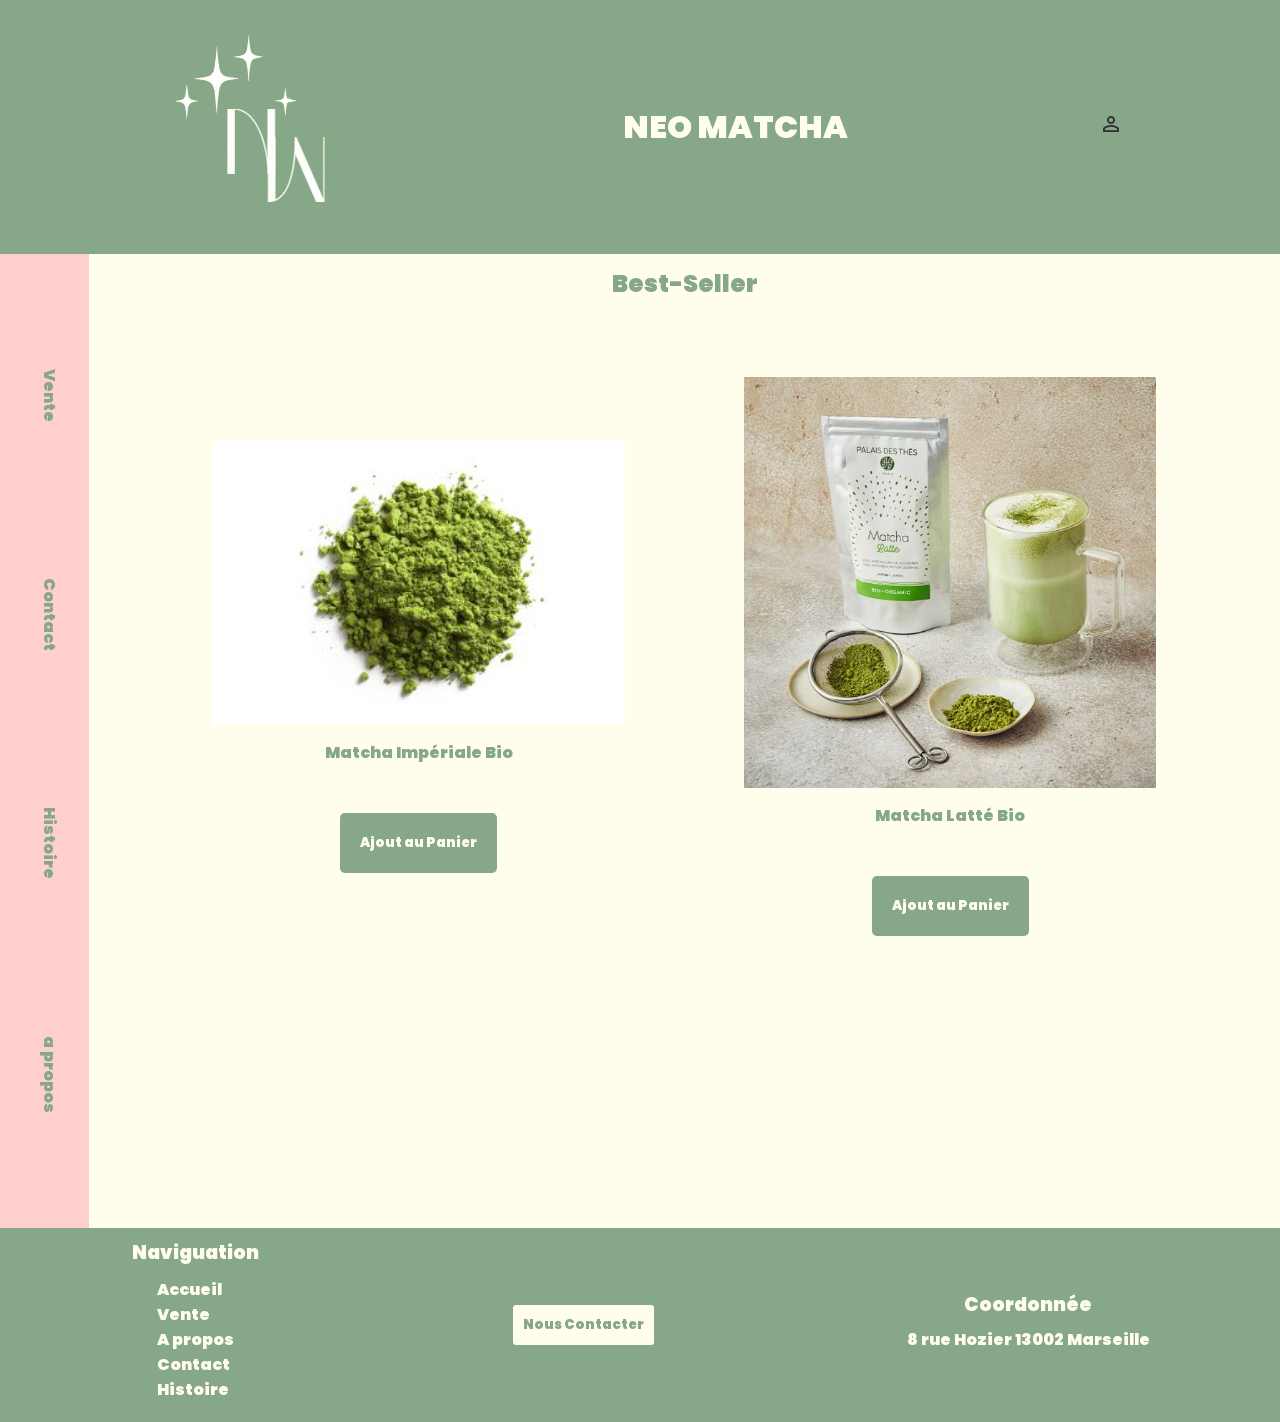
==== index.html @ d69092cb "ajout de mes fichiers" ====
<!DOCTYPE html>
<html lang="en">
  <head>
    <meta charset="UTF-8" />
    <meta name="viewport" content="width=device-width, initial-scale=1.0" />
    <link rel="stylesheet" href="MatchaA.css" />
    <title>Accueil</title>
  </head>
  <body>
    <header>
      <nav class="one">
        <ul class="crossbar">
          <li><img src="./Photo/logo-removebg-preview.png" alt="" /></li>
          <li>NEO MATCHA</li>
          <li>
            <a href="CompteClient.html"
              ><img src="./Photo/perm_identity (1).png" alt="Se connecter"
            /></a>
          </li>
        </ul>
      </nav>
    </header>
    <main>
      <section class="main1">
        <div class="sidebar">
          <nav class="two">
            <ul class="side">
              <li>Vente</li>
              <li>Contact</li>
              <li>Histoire</li>
              <li>a propos</li>
            </ul>
          </nav>
        </div>

        <div class="best-seller">
          <h1>
            <p>Best-Seller</p>
          </h1>
          <ul class="sell">
            <li>
              <div class="produit">
                <article>
                  <img src="./Photo/matcha vente1.png" alt="" />
                  <p>Matcha Impériale Bio</p>
                  <div class="panier">
                    <button class="favorite styled" type="button">
                      Ajout au Panier
                    </button>
                  </div>
                </article>
              </div>
            </li>
            <li>
              <div class="produit2">
                <article>
                  <img src="./Photo/matchavente2.png" alt="" />
                  <p>Matcha Latté Bio</p>
                  <div class="panier">
                    <button class="favorite styled" type="button">
                      Ajout au Panier
                    </button>
                  </div>
                </article>
              </div>
            </li>
          </ul>
        </div>
      </section>
      <footer>
        <section class="footer1">
          <div class="footer-left">
            <h3>Naviguation</h3>
            <ul class="nav-footer">
              <li>Accueil</li>
              <li>Vente</li>
              <li>A propos</li>
              <li>Contact</li>
              <li>Histoire</li>
            </ul>
          </div>
          <div class="button2">
            <input class="styled" type="button" value="Nous Contacter" />
          </div>
          <div class="footer-right">
            <ul class="adress">
              <h3>Coordonnée</h3>
              <p>8 rue Hozier 13002 Marseille</p>
            </ul>
          </div>
        </section>
      </footer>
    </main>
  </body>
</html>
---- MatchaA.css ----
/* Parti Index */

* {
  margin: 0;
  padding: 0;
  overflow-x: hidden;
  font-family: "Poppins", sans-serif;
}
@font-face {
  font-family: "Poppins";
  src: url(./Assets/Poppins-Black.ttf);
}

  


@media (max-width: 450px) {
  .crossbar {

    display: flex;
    flex-direction: column;
    gap: 20px;
  }
  .crossbar li:nth-child(1) {
    display: none;
  }
  .crossbar li:nth-child(3) {
    display: none;
  }
  

  .sell {
    display: flex;

    flex-direction: column;
  }

  p {
    text-align: center;
    
  }

  .footer1 {
    display: flex;
    flex-direction: column;
    
    gap: 20px;
  }
  .sidebar {
    display: none;
  }
  .Compte {
    margin: 10px;
    position: relative;
    left: 1.8em;
  }


  
}

@media (min-width: 451px) {
  .crossbar li:nth-child(4) {
    display: none;

}
}
.one {
  background-color: #86a788;
  padding: 2em;
}

.crossbar {
  display: flex;
  justify-content: space-around;
  align-items: center;
}
.crossbar li:nth-child(1) {
  
}


.crossbar li:nth-child(2) {
  font-size: 2em;
}


.sidebar {
  background-color: #ffcfcf;
  width: 6em;
}
.side {
  display: flex;
  writing-mode: vertical-rl;
  text-orientation: mixed;
  justify-content: space-around;
  height: 100vh;
  padding: 2.3em;
}


.best-seller p {
  display: flex;
  flex-direction: row;
  justify-content: center;
}
p {
  margin: 0.5em;
}
.best-seller {
  background-color: #fffdec;
}

.sell {
  display: flex;
  justify-content: space-around;
}

footer {
  background-color: #86a788;
}

main,
.best-seller {
  width: 100%;
  
}

.sell {
  display: flex;
  margin: 2em;
  padding: 2em;
  align-items: center;
}
.footer1 {
  display: flex;
  justify-content: space-around;
  align-items: center;
}

.footer-left,
.nav-footer {
  display: flex;
  flex-direction: column;
  margin: 10px;
}

.footer-right,
.adress {
  display: flex;
  flex-direction: column;
  align-items: center;
}

.footer-left,
.footer-right {
  align-content: center;
  align-items: center;
}

input {
  padding: 10px;
  border-radius: 3px;
  background-color: #fffdec;
  color: #86a788;
  border: none;
}

.crossbar li {
  color: #fffdec;
}

.side li {
  color: #86a788;
}

.best-seller p {
  color: #86a788;
}

article {
  color: #86a788;
}

.footer-left,
.footer-right {
  color: #fffdec;
}
.panier {
display: flex;
justify-content: center;
margin: 5px;
padding: 2.5em;
}

.panier button {
  padding: 1.5em;
  border: none;
  background-color: #86a788;
  color: #fffdec;
  border-radius: 5px;
}
.main1, .main2 {
  display: flex;
}


/* partie compte */

 .titre{
  display: flex;
  justify-content: center;
}



form {
  display: grid;
  width: 100%;
  place-items: center;
  position: relative;
}

.Compte {
  display: flex;
  flex-direction: column;
  justify-content: center;
}

a:visited {
  color:#86a788;
  text-decoration: NONE;
}

.crossbar a:visited {
  color: #fffdec;
}

.crossbar button {
  padding: 1.5em;
  border: none;
  background-color: #fffdec;
  color: #86a788;
  border-radius: 5px;
}

.form1 button {
  padding: 1.5em;
  border: none;
  background-color: #86a788;
  color: #fffdec;
  border-radius: 5px;
}
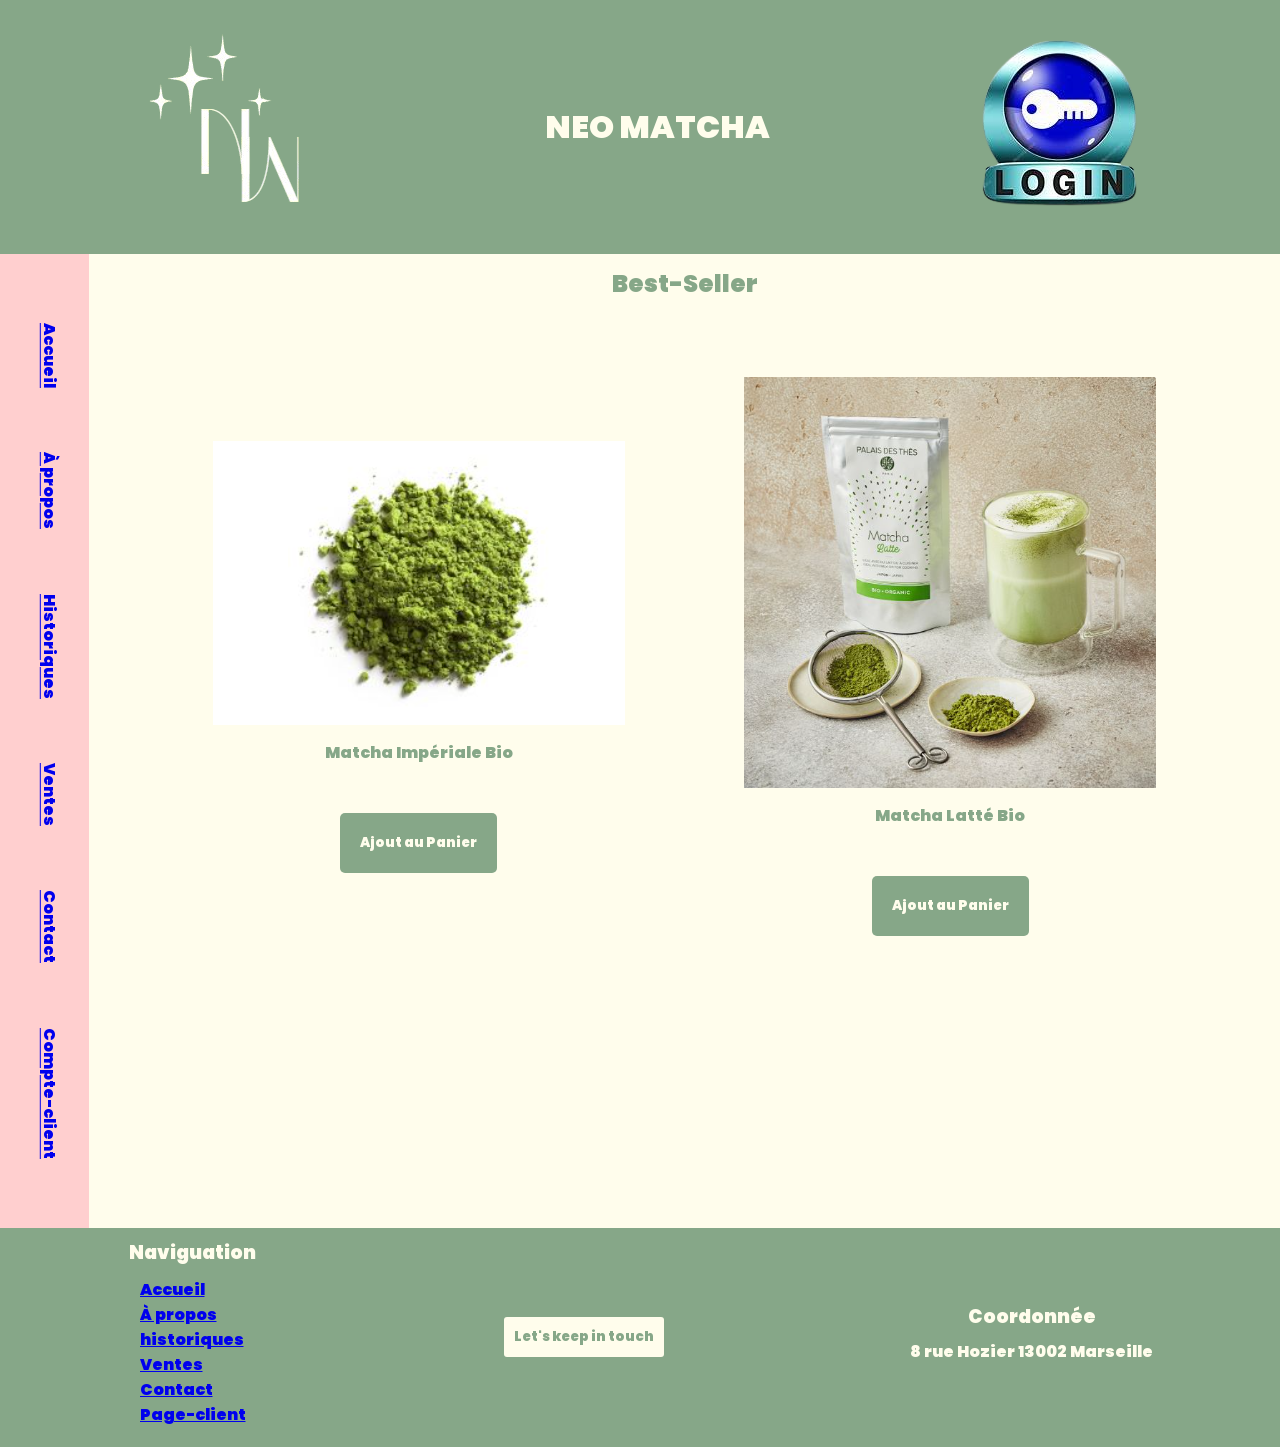
==== commit c3449e26: "fichiers envoyés" ====
--- a/index.html
+++ b/index.html
@@ -10,12 +10,10 @@
     <header>
       <nav class="one">
         <ul class="crossbar">
-          <li><img src="./Photo/logo-removebg-preview.png" alt="" /></li>
+          <li><img src="images/logo.png" alt="" /></li>
           <li>NEO MATCHA</li>
           <li>
-            <a href="CompteClient.html"
-              ><img src="./Photo/perm_identity (1).png" alt="Se connecter"
-            /></a>
+            <a href="CompteClient.html"><img src="images/login.png" alt="Se connecter"></a>
           </li>
         </ul>
       </nav>
@@ -25,10 +23,13 @@
         <div class="sidebar">
           <nav class="two">
             <ul class="side">
-              <li>Vente</li>
-              <li>Contact</li>
-              <li>Histoire</li>
-              <li>a propos</li>
+              <li><a href="index.html">Accueil</a></li>
+             <li><a href="./apropos.html">À propos</a></li>
+             <li><a href="./histoire.html">Historiques</a></li>
+             <li><a href="./vente.html">Ventes</a></li>
+             <li><a href="./contact.html">Contact</a></li>
+             <li><a href="./CompteClient.html">Compte-client</a></li>
+             
             </ul>
           </nav>
         </div>
@@ -41,7 +42,7 @@
             <li>
               <div class="produit">
                 <article>
-                  <img src="./Photo/matcha vente1.png" alt="" />
+                  <img src="images/matcha vente1.png" alt="" />
                   <p>Matcha Impériale Bio</p>
                   <div class="panier">
                     <button class="favorite styled" type="button">
@@ -54,7 +55,7 @@
             <li>
               <div class="produit2">
                 <article>
-                  <img src="./Photo/matchavente2.png" alt="" />
+                  <img src="images/matchavente2.png" alt="" />
                   <p>Matcha Latté Bio</p>
                   <div class="panier">
                     <button class="favorite styled" type="button">
@@ -72,15 +73,17 @@
           <div class="footer-left">
             <h3>Naviguation</h3>
             <ul class="nav-footer">
-              <li>Accueil</li>
-              <li>Vente</li>
-              <li>A propos</li>
-              <li>Contact</li>
-              <li>Histoire</li>
+              <ul>
+                <li><a href="./index.html">Accueil</a></li>
+                <li><a href="./apropos.html">À propos</a></li>
+                <li><a href="./histoire.html">historiques</a></li>
+                <li><a href="./vente.html">Ventes</a></li>
+                <li><a href="./contact.html">Contact</a></li>
+                <li><a href="./Commande.html">Page-client</a></li>
             </ul>
           </div>
           <div class="button2">
-            <input class="styled" type="button" value="Nous Contacter" />
+            <input class="styled" type="button" value="Let's keep in touch" />
           </div>
           <div class="footer-right">
             <ul class="adress">
--- a/MatchaA.css
+++ b/MatchaA.css
@@ -37,13 +37,13 @@
 
   p {
     text-align: center;
-    
+    overflow-wrap: normal;
   }
 
   .footer1 {
     display: flex;
     flex-direction: column;
-    
+    flex-wrap: wrap;
     gap: 20px;
   }
   .sidebar {
@@ -232,9 +232,6 @@
   text-decoration: NONE;
 }
 
-.crossbar a:visited {
-  color: #fffdec;
-}
 
 .crossbar button {
   padding: 1.5em;
@@ -250,4 +247,10 @@
   background-color: #86a788;
   color: #fffdec;
   border-radius: 5px;
+}
+li a:visited {
+  color:#fffdec;
+  text-decoration: none;
+  list-style-type: none;
+  list-style: none;
 }
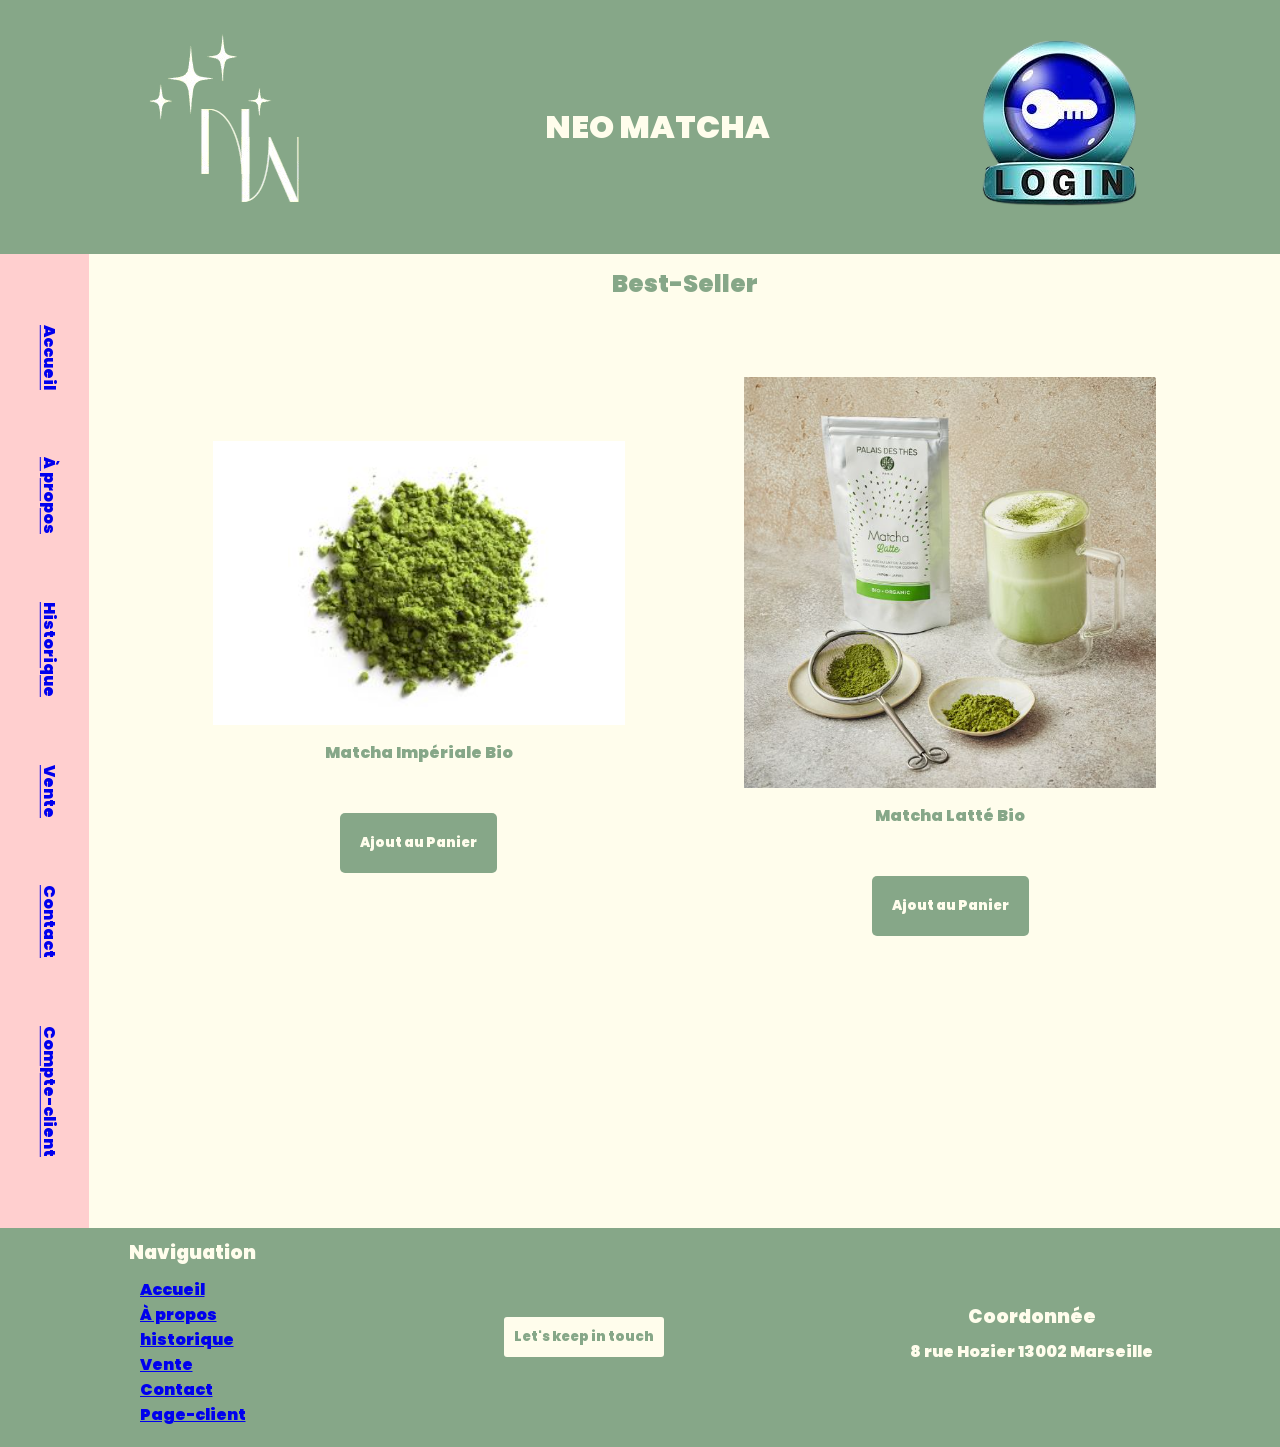
==== commit bbbad1e0: "fichiers ajoutés" ====
--- a/index.html
+++ b/index.html
@@ -25,8 +25,8 @@
             <ul class="side">
               <li><a href="index.html">Accueil</a></li>
              <li><a href="./apropos.html">À propos</a></li>
-             <li><a href="./histoire.html">Historiques</a></li>
-             <li><a href="./vente.html">Ventes</a></li>
+             <li><a href="./histoire.html">Historique</a></li>
+             <li><a href="./vente.html">Vente</a></li>
              <li><a href="./contact.html">Contact</a></li>
              <li><a href="./CompteClient.html">Compte-client</a></li>
              
@@ -76,8 +76,8 @@
               <ul>
                 <li><a href="./index.html">Accueil</a></li>
                 <li><a href="./apropos.html">À propos</a></li>
-                <li><a href="./histoire.html">historiques</a></li>
-                <li><a href="./vente.html">Ventes</a></li>
+                <li><a href="./histoire.html">historique</a></li>
+                <li><a href="./vente.html">Vente</a></li>
                 <li><a href="./contact.html">Contact</a></li>
                 <li><a href="./Commande.html">Page-client</a></li>
             </ul>
